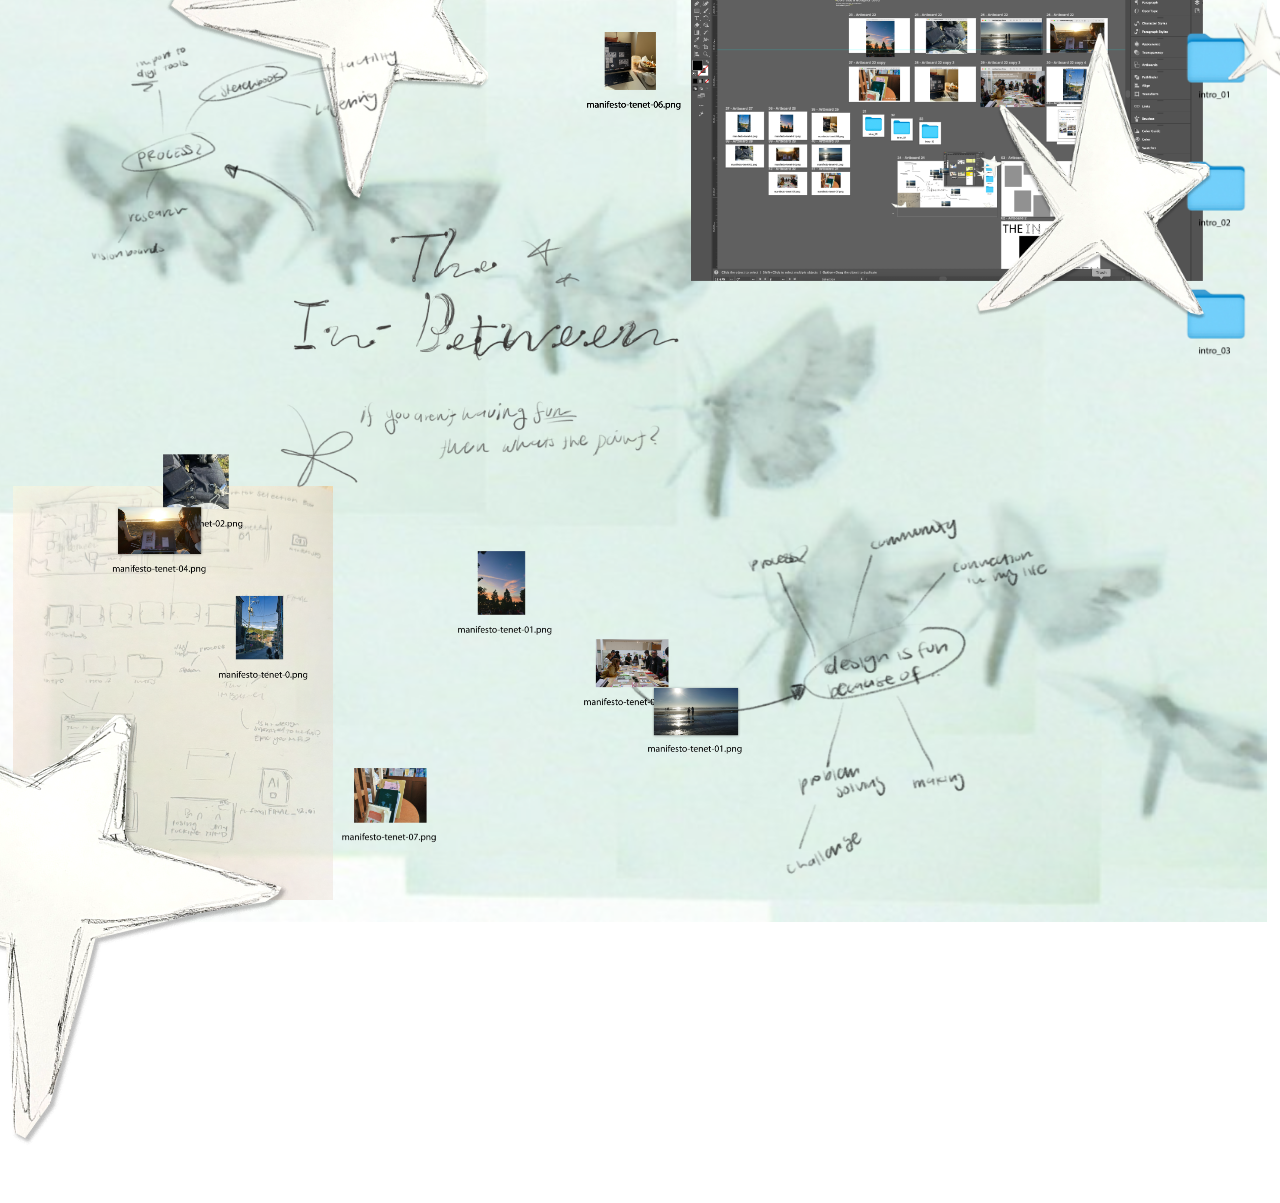
==== index.html @ b45f74f7 "Add files via upload" ====
<!DOCTYPE html>
<html lang="en">
<head>
    <meta charset="UTF-8">
    <meta name="viewport" content="width=device-width, initial-scale=1.0, maximum-scale=1.0, user-scalable=no">
    <title> the in between</title>
    <link rel="icon" type="image/png" href="assets/home/monogram_logo.png">
    <link rel="stylesheet" href="manifesto.css">
    
<!-- gochi -->
    <link rel="preconnect" href="https://fonts.googleapis.com">
    <link rel="preconnect" href="https://fonts.gstatic.com" crossorigin>
    <link href="https://fonts.googleapis.com/css2?family=Gochi+Hand&display=swap" rel="stylesheet">
</head>



<body>

<div class="item">
    <div class="button btn-1"><img src="assets/folder-31.png"></div>
    <div class="info"><img src="assets/intro.png"></div>
</div>

<div class="item">
    <div class="button btn-2"><img src="assets/folder-32.png"></div>
    <div class="info"><img src="assets/intro.png"></div>
</div>

<div class="item">
    <div class="button btn-3"><img src="assets/folder-33.png"></div>
    <div class="info"><img src="assets/intro.png"></div>
</div>



    <img id="title" src="assets/title.png">

    <a href="tenets.html"><img id="fun" src="assets/illustrator.png"></a>

    <img class="star-2" src="assets/star-2.png">
    <img class="star-3" src="assets/star-2.png">
    <img class="star-4" src="assets/star-2.png">
    <img class="star-5" src="assets/star-2.png">
    <img class="bg" src="assets/bg.jpeg">
    <img class="annotation-1" src="assets/annotation-1.png">
    <img class="annotation-2" src="assets/annotation-2.png">
    <img id="workspace" src="assets/sketch.png">




<a href="tenets.html#tenet-06"> <img class="png-1" src="assets/tenet-35.png"> </a>
<a href="tenets.html#tenet-01"><img class="png-2" src="assets/tenet-36.png"></a>
<a href="tenets.html#tenet-02"><img class="png-4" src="assets/tenet-38.png"></a>

<a href="tenets.html#tenet-04"><img class="png-5" src="assets/tenet-39.png"></a>

<a href="tenets.html#tenet-06"> <img class="png-1" src="assets/tenet-35.png"></a>
<a href="tenets.html#tenet-07"><img class="png-7" src="assets/tenet-41.png"></a>
<a href="tenets.html#tenet-08"><img class="png-8" src="assets/tenet-42.png"></a> 


    <img class="png-3" src="assets/tenet-37.png">
    <img class="png-6" src="assets/tenet-40.png"> 

    

    

    <div class="playlist"> <iframe
      src="https://open.spotify.com/embed/playlist/72gKqMwCLd8JFjBTRqJSWu"
      width="auto"
      height="300"
      frameborder="0"
      allow="autoplay; clipboard-write; encrypted-media; fullscreen; picture-in-picture">
    </iframe> </div>






<script src="manifesto.js"></script> 

</body>
---- manifesto.css ----
body{ overflow-x:hidden;  }
body.locked {
  overflow: hidden; /* prevents background scroll */
}



.manifesto{
  position:absolute;
  top:45vw;
  left:30em;
  font-size: 1.3em;
}
.process{
  position:absolute;
  top:45vw;
  right:30em;
  font-size: 1.3em;
}


.bg{ position:fixed; top:-1vw; left:-1vw; width:100vw; z-index:-200;opacity:0.5; }



#fun{ position:fixed; top:-2vw; right:6vw; width:40vw; z-index:-3; pointer-events:auto; }
#workspace{ position: absolute;
    bottom: 0vw;
    left: 1vw;
    width: 25vw;
    z-index: -2; opacity:0.5;}
#process{ position:absolute; top:0vw; left:0vw; width:10.5vw; }

#title{ position:absolute; top:22vh; right:45vw; width:35vw; z-index:-3}


.intro-1 { position: absolute; width: 6vw; top: 2vw; right: 2vw; }
.intro-2{ position: absolute; width: 6vw; top: 12vw; right: 2vw; }
.intro-3{ position: absolute; width: 6vw; top: 22vw; right: 2vw; }


.btn-1 img{ position: absolute; width: 6vw; top: 2vw; right: 2vw;}
.btn-2 img{ position: absolute; width: 6vw; top: 12vw; right: 2vw;}
.btn-3 img{ position: absolute; width: 6vw; top: 22vw; right: 2vw;}


#illustrator {
  display: none;
  position: fixed;
  top: 10vh;
  left: 50%;
  transform: translateX(-50%);
  width: 60vw;
  z-index: 9999;
  cursor: url("assets/click.png"), auto;
}

#illustrator.active {
  display: block;
}


.info{
  display:none;
}
.info img{ position:relative; width:80vw; top:2vw; left:10vw; z-index:3000; pointer-events: none; }

.info.active {
  display:block;
}




.tenet-container { position: relative; }

.png-1{ position: absolute; width: 11vw; top: 2vh; right: 45vw; }
.png-2{ position: absolute; width: 11vw; top: 60vh; right: 55vw; }
.png-3{ position: absolute; width: 11vw; top: 65vh; left: 15vw; }
.png-4{ position: absolute; width: 11vw; top: 50vh; left: 10vw; }
.png-5{ position: absolute; width: 11vw; top: 55vh; left: 7vw; }
.png-6{ position: absolute; width: 11vw; top: 75vh; right: 40vw; }
.png-7{ position: absolute; width: 11vw; top: 85vh; left: 25vw; }
.png-8{ position: absolute; width: 11vw; top: 70vh; right: 45vw; }

.hidden {
  opacity: 0;
  pointer-events: none;
  transition: opacity 0.5s ease;
}


.tenet-bg{ position:fixed; width:100vw;height:auto;top:0 }
.tenet {
  width: 70%;
  margin: 300px auto;
  position:relative;
  left:0vw;
  top:-5vw;
}

.tenet img {
  width: 100%;
  display: block;
}

/* reveal */
.reveal {
  opacity: 0;
  transform: translateY(40px);
  filter: blur(6px);
  transition: all 0.8s ease;
}

.reveal.active {
  opacity: 1;
  transform: translateY(0);
  filter: blur(0);
}

/* counter */
#counter {
  position: fixed;
  right: 10vw;
  top: 45%;
  transform: translateY(-50%);
  font-size: 50px;
  z-index:10;
}






.annotation-1{ position: absolute; width: 40vw; top: 0vw; left: 0vw;  }
.annotation-2{ position: absolute; width: 40vw; bottom: 2vw; right: 15vw;}

.playlist {
  position: fixed;
  bottom: -7vh;
  right: 4vw;
  z-index: 9999;
}





.playlist,
.star-2,
.star-3,
.star-4,
.star-5,
.bg,
.annotation-1,
.annotation-2 {
  pointer-events: none;
}







.star{ position:fixed; right:5vw; top:2vw; width:45em; }
.star-2{ position:absolute; right:2vw; top:2vw; width:20em }
.star-3{ position:absolute; right:-2vw; top:0vw; width:7vw }
.star-4{ position:absolute; left:-20vw; bottom:-15vw; width:40vw; transform: rotate(-45deg); }
.star-5{ position:absolute; left:15vw; top:-15vw; width:30vw; transform: rotate(45deg); }
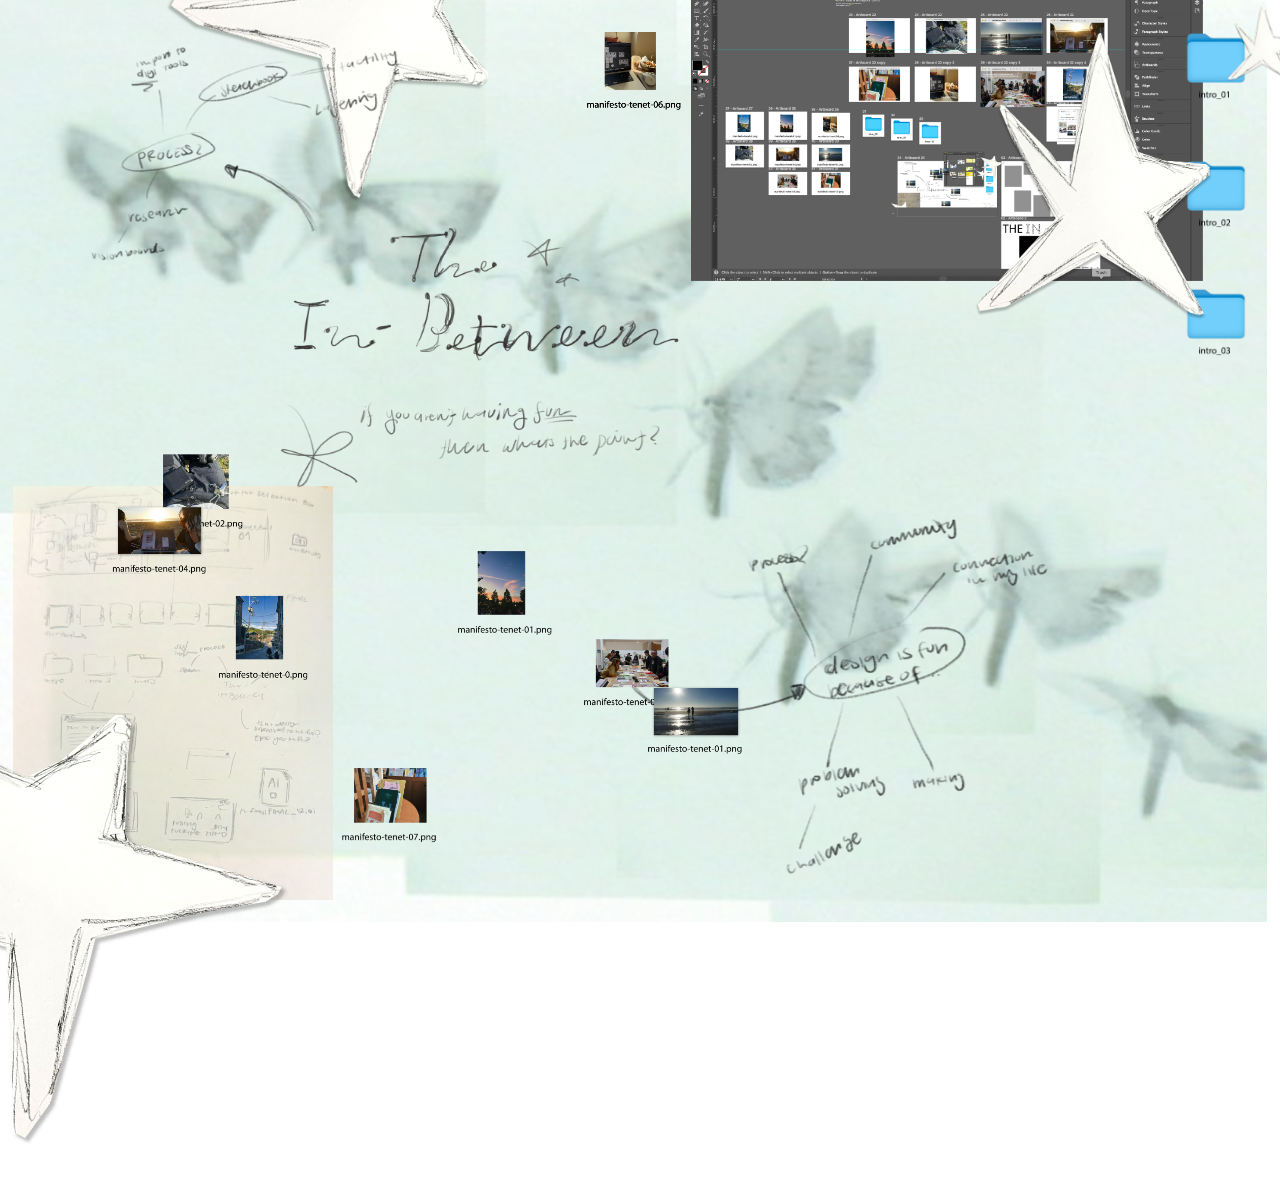
==== commit 971aa22b: "Update index.html" ====
--- a/index.html
+++ b/index.html
@@ -69,7 +69,7 @@
     
 
     <div class="playlist"> <iframe
-      src="https://open.spotify.com/embed/playlist/72gKqMwCLd8JFjBTRqJSWu"
+      src="https://open.spotify.com/embed/playlist/07llfgYQUu1k0YNhaQ84PG?utm_source=oembed"
       width="auto"
       height="300"
       frameborder="0"
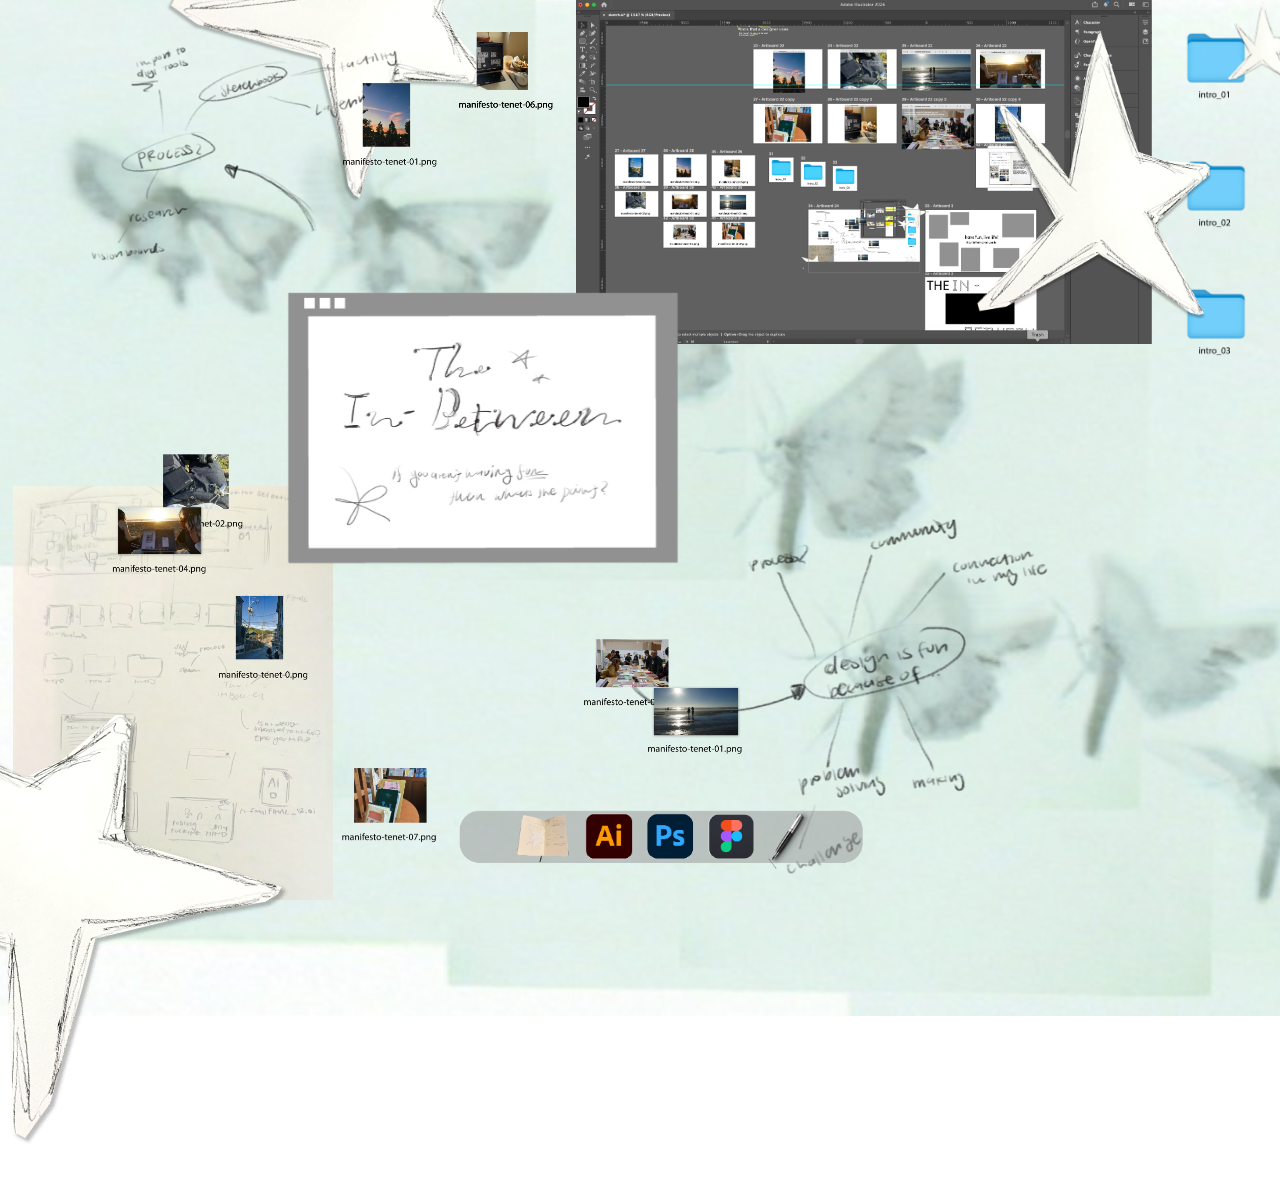
==== commit 30d37561: "Add files via upload" ====
--- a/index.html
+++ b/index.html
@@ -63,6 +63,7 @@
 
     <img class="png-3" src="assets/tenet-37.png">
     <img class="png-6" src="assets/tenet-40.png"> 
+    <img class="bottom-bar" src="assets/bottom-bar.png"> 
 
     
 
--- a/manifesto.css
+++ b/manifesto.css
@@ -19,19 +19,19 @@
 }
 
 
-.bg{ position:fixed; top:-1vw; left:-1vw; width:100vw; z-index:-200;opacity:0.5; }
+.bg{ position:fixed; top:-1vw; left:-1vw; width:110vw; z-index:-200;opacity:0.5; }
+.bottom-bar { position:fixed; bottom:2vw; left:35vw;width:35% }
 
 
-
-#fun{ position:fixed; top:-2vw; right:6vw; width:40vw; z-index:-3; pointer-events:auto; }
+#fun{ position:fixed; top:0vw; right:10vw; width:45vw; z-index:-3; pointer-events:auto; }
 #workspace{ position: absolute;
     bottom: 0vw;
     left: 1vw;
     width: 25vw;
-    z-index: -2; opacity:0.5;}
+    z-index: -4; opacity:0.5;}
 #process{ position:absolute; top:0vw; left:0vw; width:10.5vw; }
 
-#title{ position:absolute; top:22vh; right:45vw; width:35vw; z-index:-3}
+#title{ position:absolute; top:30vh; right:45vw; width:35vw; z-index:-2}
 
 
 .intro-1 { position: absolute; width: 6vw; top: 2vw; right: 2vw; }
@@ -43,21 +43,6 @@
 .btn-2 img{ position: absolute; width: 6vw; top: 12vw; right: 2vw;}
 .btn-3 img{ position: absolute; width: 6vw; top: 22vw; right: 2vw;}
 
-
-#illustrator {
-  display: none;
-  position: fixed;
-  top: 10vh;
-  left: 50%;
-  transform: translateX(-50%);
-  width: 60vw;
-  z-index: 9999;
-  cursor: url("assets/click.png"), auto;
-}
-
-#illustrator.active {
-  display: block;
-}
 
 
 .info{
@@ -74,8 +59,8 @@
 
 .tenet-container { position: relative; }
 
-.png-1{ position: absolute; width: 11vw; top: 2vh; right: 45vw; }
-.png-2{ position: absolute; width: 11vw; top: 60vh; right: 55vw; }
+.png-1{ position: absolute; width: 11vw; top: 2vh; right: 55vw; }
+.png-2{ position: absolute; width: 11vw; top: 8vh; left: 25vw; }
 .png-3{ position: absolute; width: 11vw; top: 65vh; left: 15vw; }
 .png-4{ position: absolute; width: 11vw; top: 50vh; left: 10vw; }
 .png-5{ position: absolute; width: 11vw; top: 55vh; left: 7vw; }
@@ -172,6 +157,27 @@
 
 
 
+@media (max-width: 70em) {
+.bg{ height:190vw; width:auto; z-index:-200;opacity:0.5; }
+
+.annotation-1{ width: 70vw; }
+.annotation-2{ width: 70vw; }
+#title{ top:35vh; left:15vw; width:60vw; }
+#fun{ top:-2vw; right:6vw; width:50vw; z-index:-3; pointer-events:auto; }
+#workspace{ width: 35vw; }
+.btn-1 img{ width: 15vw; top: 2vw;}
+.btn-2 img{ width: 15vw; top: 22vw;}
+.btn-3 img{ width: 15vw; top: 42vw;}
+.png-1,
+.png-2,
+.png-3,
+.png-4,
+.png-5,
+.png-6,
+.png-7,
+.png-8{ width: 20vw; }
+
+}
 
 
 
@@ -181,3 +187,5 @@
 
 
 
+
+
